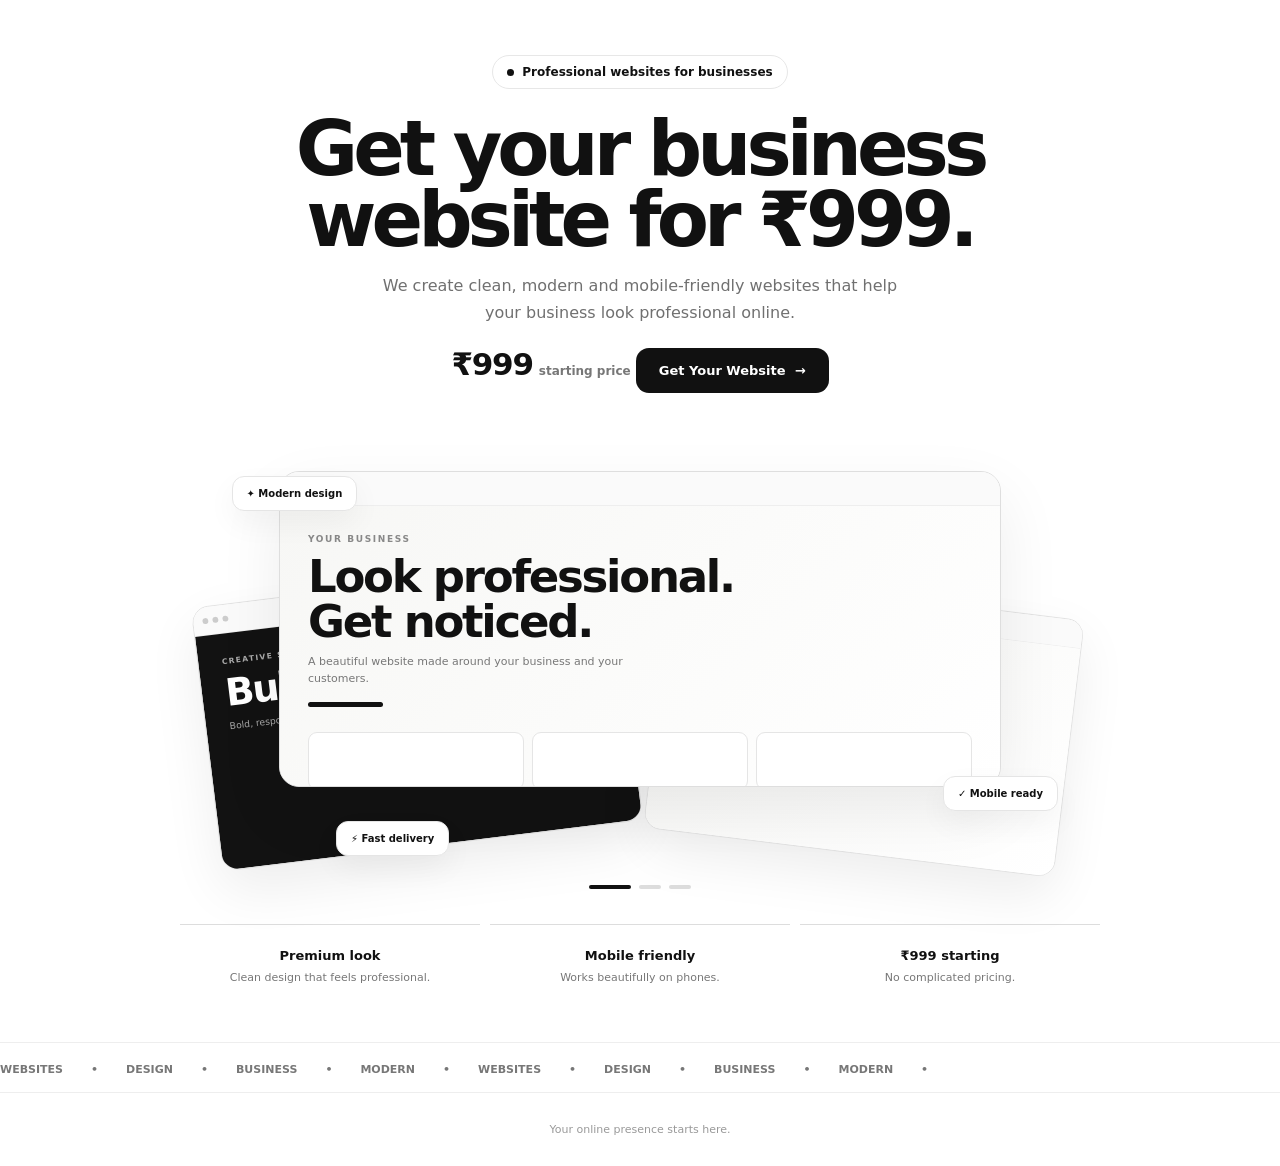
==== index.html @ 75cd44dd "Create index.html" ====
<!DOCTYPE html>
<html lang="en">
<head>
<meta charset="UTF-8">
<meta name="viewport" content="width=device-width, initial-scale=1.0">
<meta name="description" content="Professional business websites starting at ₹999.">
<title>Websites for Your Business | ₹999</title>

<style>
*{box-sizing:border-box;margin:0;padding:0}

html{scroll-behavior:smooth}

body{
  font-family:Inter,ui-sans-serif,system-ui,-apple-system,BlinkMacSystemFont,"Segoe UI",sans-serif;
  color:#111;
  background:#fff;
  overflow-x:hidden;
}

a{
  text-decoration:none;
  color:inherit;
}

/* HERO */

.hero{
  text-align:center;
  padding:55px 20px 20px;
}

.badge{
  display:inline-flex;
  align-items:center;
  gap:8px;
  border:1px solid #e7e7e7;
  border-radius:999px;
  padding:9px 14px;
  font-size:12px;
  font-weight:700;
  animation:drop .7s ease;
}

.badge i{
  width:7px;
  height:7px;
  background:#111;
  border-radius:50%;
  animation:blink 1.5s infinite;
}

.hero h1{
  font-size:clamp(42px,9vw,76px);
  line-height:.93;
  letter-spacing:-.065em;
  margin:25px auto 18px;
  max-width:850px;
  animation:up .8s .1s both;
}

.hero h1 span{
  display:inline-block;
  animation:float 3s ease-in-out infinite;
}

.hero p{
  font-size:16px;
  line-height:1.65;
  color:#707070;
  max-width:540px;
  margin:auto;
  animation:up .8s .2s both;
}

.price{
  display:inline-flex;
  align-items:baseline;
  gap:6px;
  margin-top:20px;
  font-weight:800;
  animation:up .8s .3s both;
}

.price strong{
  font-size:31px;
  letter-spacing:-.04em;
}

.price small{
  font-size:12px;
  color:#777;
}

.btn{
  display:inline-flex;
  margin:20px 0 8px;
  background:#111;
  color:#fff;
  border-radius:13px;
  padding:15px 23px;
  font-size:13px;
  font-weight:800;
  transition:.3s;
  animation:up .8s .4s both;
}

.btn:hover{
  transform:translateY(-4px);
  box-shadow:0 15px 30px #0002;
}

/* WEBSITE SHOWCASE */

.stage{
  max-width:950px;
  margin:30px auto 0;
  position:relative;
  height:430px;
}

.device{
  position:absolute;
  width:76%;
  left:12%;
  top:20px;
  border:1px solid #dedede;
  border-radius:20px;
  background:#fff;
  box-shadow:0 25px 65px #00000013;
  overflow:hidden;
  transition:.7s ease;
  z-index:3;
}

.device.back-left{
  width:53%;
  left:0;
  top:105px;
  transform:rotate(-7deg) scale(.84);
  z-index:1;
}

.device.back-right{
  width:53%;
  right:0;
  left:auto;
  top:115px;
  transform:rotate(7deg) scale(.82);
  z-index:1;
}

.top{
  height:34px;
  background:#fafafa;
  border-bottom:1px solid #eee;
  display:flex;
  align-items:center;
  padding-left:11px;
  gap:5px;
}

.c{
  width:7px;
  height:7px;
  border-radius:50%;
  background:#ccc;
}

.screen{
  height:280px;
  padding:28px;
  background:linear-gradient(135deg,#f7f7f5,#fff);
  text-align:left;
}

.screen.dark{
  background:#121212;
  color:#fff;
}

.tiny{
  font-size:9px;
  letter-spacing:.18em;
  text-transform:uppercase;
  color:#888;
  font-weight:800;
}

.screen.dark .tiny{
  color:#aaa;
}

.screen h2{
  font-size:clamp(28px,5vw,45px);
  line-height:1;
  letter-spacing:-.05em;
  margin:10px 0;
  max-width:520px;
}

.screen p{
  font-size:11px;
  color:#777;
  max-width:320px;
  line-height:1.5;
}

.screen.dark p{
  color:#aaa;
}

.line{
  width:75px;
  height:5px;
  border-radius:4px;
  background:#111;
  margin-top:15px;
}

.screen.dark .line{
  background:#fff;
}

.blocks{
  display:flex;
  gap:8px;
  margin-top:25px;
}

.block{
  height:58px;
  flex:1;
  border:1px solid #e5e5e5;
  border-radius:9px;
  background:#fff;
}

.screen.dark .block{
  background:#222;
  border-color:#333;
}

/* FLOATING CARDS */

.floatcard{
  position:absolute;
  background:#fff;
  border:1px solid #e5e5e5;
  border-radius:12px;
  padding:11px 14px;
  font-size:10px;
  font-weight:800;
  box-shadow:0 12px 30px #0000000c;
  z-index:5;
}

.fc1{
  left:7%;
  top:25px;
  animation:orb 3.2s ease-in-out infinite;
}

.fc2{
  right:6%;
  bottom:70px;
  animation:orb 3.8s .8s ease-in-out infinite;
}

.fc3{
  left:18%;
  bottom:25px;
  animation:orb 3.5s 1.3s ease-in-out infinite;
}

/* SLIDER INDICATORS */

.strip{
  display:flex;
  justify-content:center;
  gap:8px;
  margin-top:4px;
}

.bar{
  height:4px;
  width:22px;
  border-radius:5px;
  background:#ddd;
  transition:.4s;
}

.bar.on{
  width:42px;
  background:#111;
}

/* BENEFITS */

.benefits{
  max-width:950px;
  margin:35px auto;
  display:grid;
  grid-template-columns:repeat(3,1fr);
  gap:10px;
  padding:0 15px;
}

.benefit{
  padding:20px 14px;
  border-top:1px solid #ddd;
  text-align:center;
  animation:up .7s both;
}

.benefit:nth-child(2){
  animation-delay:.1s;
}

.benefit:nth-child(3){
  animation-delay:.2s;
}

.benefit b{
  font-size:13px;
}

.benefit p{
  font-size:11px;
  color:#777;
  margin-top:6px;
  line-height:1.5;
}

/* MOVING TEXT */

.marquee{
  margin:30px 0 0;
  border-top:1px solid #eee;
  border-bottom:1px solid #eee;
  overflow:hidden;
  white-space:nowrap;
  padding:15px 0;
}

.track{
  display:inline-flex;
  gap:28px;
  animation:scroll 15s linear infinite;
}

.track span{
  font-size:11px;
  font-weight:800;
  color:#777;
}

.bottom{
  text-align:center;
  padding:30px 10px;
  color:#999;
  font-size:11px;
}

/* ANIMATIONS */

@keyframes up{
  from{
    opacity:0;
    transform:translateY(22px);
  }
  to{
    opacity:1;
    transform:none;
  }
}

@keyframes drop{
  from{
    opacity:0;
    transform:translateY(-12px);
  }
  to{
    opacity:1;
    transform:none;
  }
}

@keyframes blink{
  50%{
    opacity:.25;
  }
}

@keyframes orb{
  0%,100%{
    transform:translateY(0);
  }
  50%{
    transform:translateY(-10px);
  }
}

@keyframes float{
  0%,100%{
    transform:translateY(0);
  }
  50%{
    transform:translateY(-5px);
  }
}

@keyframes scroll{
  to{
    transform:translateX(-50%);
  }
}

/* MOBILE */

@media(max-width:600px){

  .hero{
    padding-top:35px;
  }

  .stage{
    height:330px;
  }

  .device{
    width:88%;
    left:6%;
  }

  .device.back-left,
  .device.back-right{
    width:55%;
    opacity:.55;
  }

  .screen{
    height:220px;
    padding:22px;
  }

  .screen h2{
    font-size:27px;
  }

  .benefits{
    grid-template-columns:1fr;
  }

  .benefit{
    text-align:left;
  }

  .floatcard{
    font-size:9px;
  }
}

/* ACCESSIBILITY */

@media(prefers-reduced-motion:reduce){

  *{
    animation:none!important;
    transition:none!important;
  }
}
</style>
</head>

<body>

<!-- HERO -->

<header class="hero">

  <div class="badge">
    <i></i>
    Professional websites for businesses
  </div>

  <h1>
    Get your business website for <span>₹999.</span>
  </h1>

  <p>
    We create clean, modern and mobile-friendly websites
    that help your business look professional online.
  </p>

  <div class="price">
    <strong>₹999</strong>
    <small>starting price</small>
  </div>

  <a class="btn" href="#work">
    Get Your Website&nbsp; →
  </a>

</header>


<!-- WEBSITE SHOWCASE -->

<section id="work" class="stage" aria-label="Website design showcase">

  <div class="floatcard fc1">
    ✦ Modern design
  </div>

  <div class="floatcard fc2">
    ✓ Mobile ready
  </div>

  <div class="floatcard fc3">
    ⚡ Fast delivery
  </div>


  <!-- MAIN WEBSITE -->

  <div class="device main-device">

    <div class="top">
      <span class="c"></span>
      <span class="c"></span>
      <span class="c"></span>
    </div>

    <div class="screen">

      <div class="tiny">
        Your business
      </div>

      <h2>
        Look professional.<br>
        Get noticed.
      </h2>

      <p>
        A beautiful website made around your business
        and your customers.
      </p>

      <div class="line"></div>

      <div class="blocks">
        <div class="block"></div>
        <div class="block"></div>
        <div class="block"></div>
      </div>

    </div>

  </div>


  <!-- SECOND WEBSITE -->

  <div class="device back-left">

    <div class="top">
      <span class="c"></span>
      <span class="c"></span>
      <span class="c"></span>
    </div>

    <div class="screen dark">

      <div class="tiny">
        Creative studio
      </div>

      <h2>
        Built to stand out.
      </h2>

      <p>
        Bold, responsive and designed for modern brands.
      </p>

    </div>

  </div>


  <!-- THIRD WEBSITE -->

  <div class="device back-right">

    <div class="top">
      <span class="c"></span>
      <span class="c"></span>
      <span class="c"></span>
    </div>

    <div class="screen">

      <div class="tiny">
        Local business
      </div>

      <h2>
        Simple. Clean.<br>
        Effective.
      </h2>

      <p>
        Turn visitors into customers with a strong
        online presence.
      </p>

    </div>

  </div>

</section>


<!-- SLIDER INDICATORS -->

<div class="strip">
  <span class="bar on"></span>
  <span class="bar"></span>
  <span class="bar"></span>
</div>


<!-- BENEFITS -->

<section class="benefits">

  <div class="benefit">
    <b>Premium look</b>
    <p>
      Clean design that feels professional.
    </p>
  </div>

  <div class="benefit">
    <b>Mobile friendly</b>
    <p>
      Works beautifully on phones.
    </p>
  </div>

  <div class="benefit">
    <b>₹999 starting</b>
    <p>
      No complicated pricing.
    </p>
  </div>

</section>


<!-- MOVING TEXT -->

<div class="marquee">

  <div class="track">

    <span>WEBSITES</span>
    <span>•</span>

    <span>DESIGN</span>
    <span>•</span>

    <span>BUSINESS</span>
    <span>•</span>

    <span>MODERN</span>
    <span>•</span>

    <span>WEBSITES</span>
    <span>•</span>

    <span>DESIGN</span>
    <span>•</span>

    <span>BUSINESS</span>
    <span>•</span>

    <span>MODERN</span>
    <span>•</span>

  </div>

</div>


<div class="bottom">
  Your online presence starts here.
</div>


<script>

const devices = document.querySelectorAll(".device");
const bars = document.querySelectorAll(".bar");

let current = 0;

setInterval(() => {

  current = (current + 1) % 3;

  devices.forEach((device,index) => {

    device.style.zIndex =
      index === current ? "4" : "1";

  });

  bars.forEach((bar,index) => {

    bar.classList.toggle(
      "on",
      index === current
    );

  });

},3000);

</script>

</body>
</html>
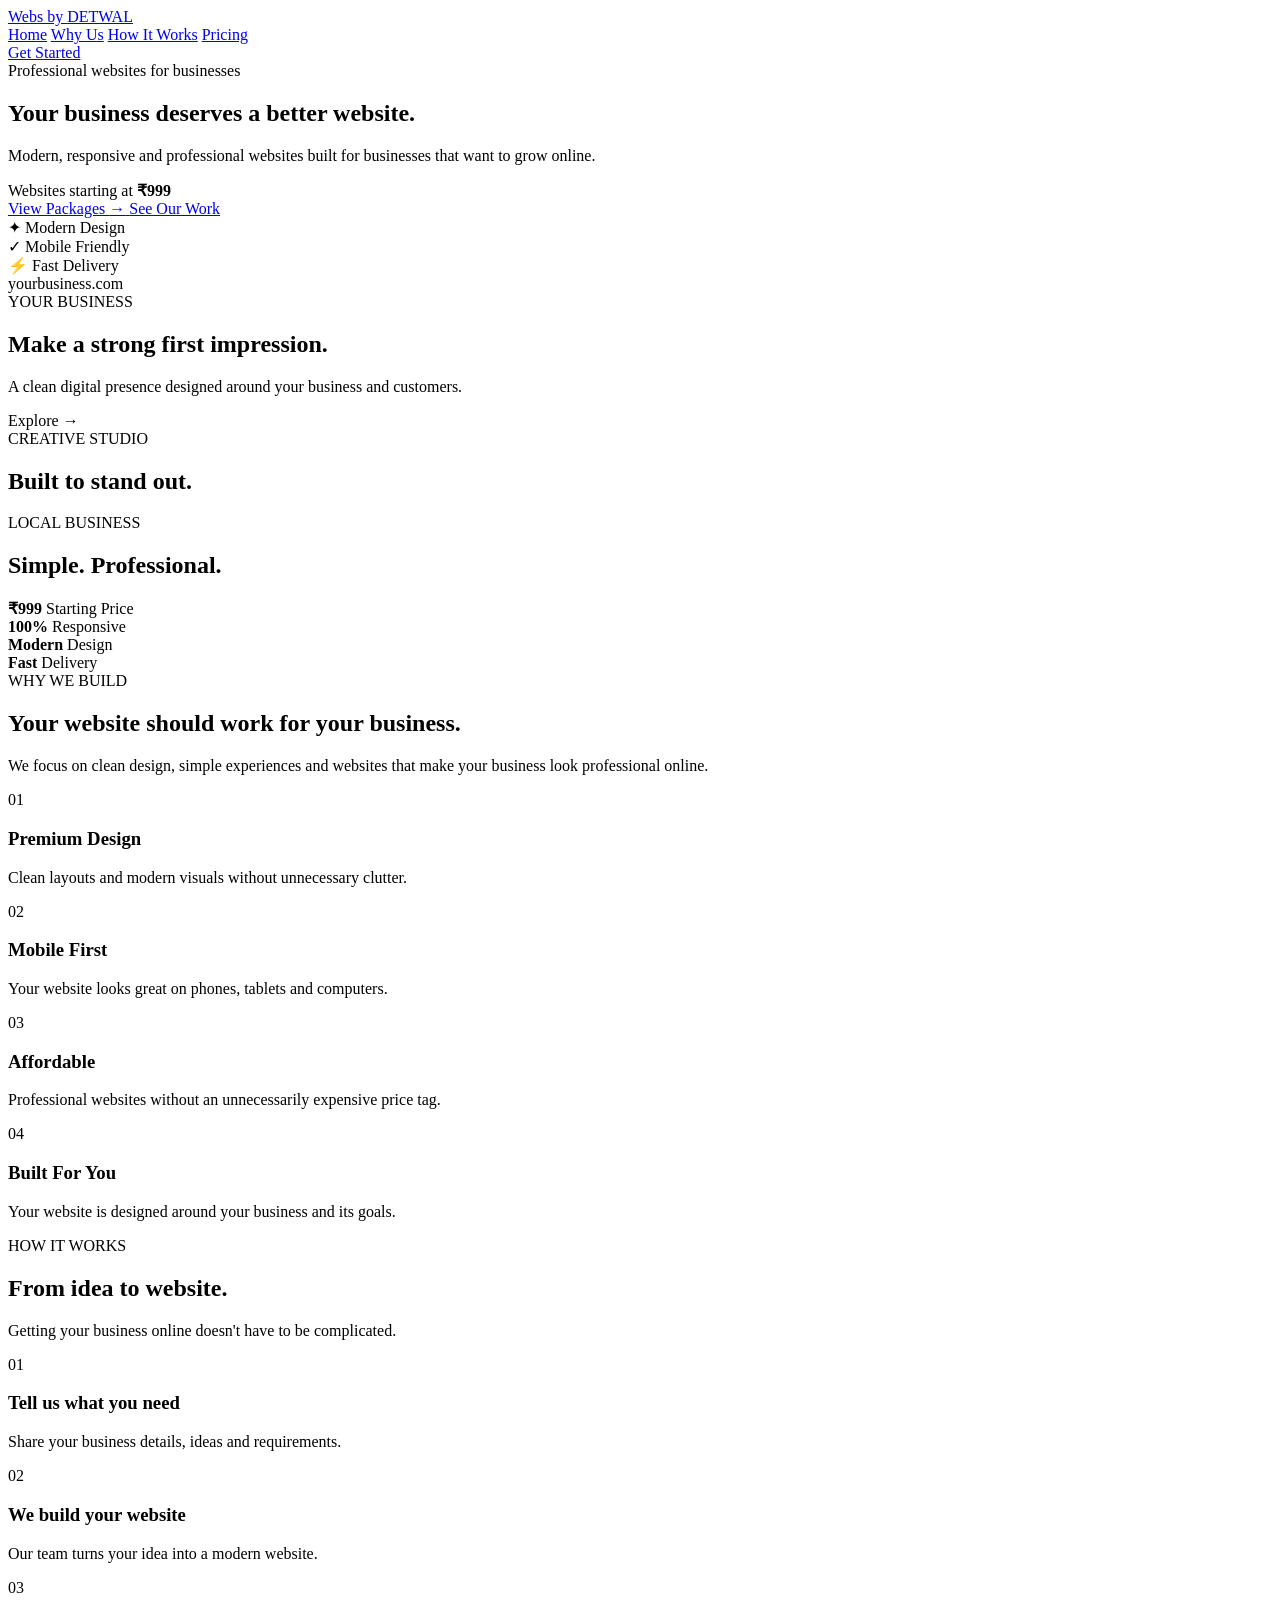
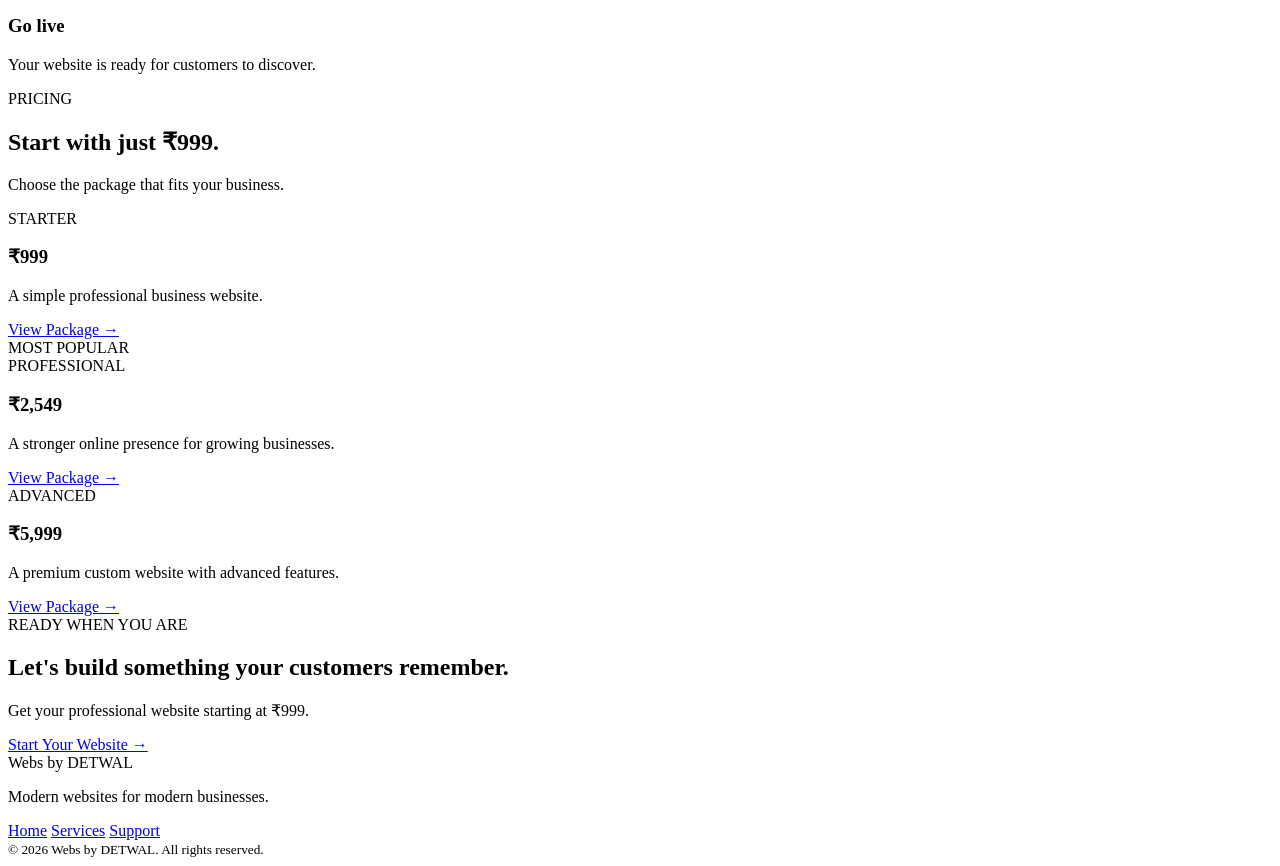
==== commit 1a477088: "Update index.html" ====
--- a/index.html
+++ b/index.html
@@ -1,735 +1,589 @@
 <!DOCTYPE html>
 <html lang="en">
 <head>
-<meta charset="UTF-8">
-<meta name="viewport" content="width=device-width, initial-scale=1.0">
-<meta name="description" content="Professional business websites starting at ₹999.">
-<title>Websites for Your Business | ₹999</title>
-
-<style>
-*{box-sizing:border-box;margin:0;padding:0}
-
-html{scroll-behavior:smooth}
-
-body{
-  font-family:Inter,ui-sans-serif,system-ui,-apple-system,BlinkMacSystemFont,"Segoe UI",sans-serif;
-  color:#111;
-  background:#fff;
-  overflow-x:hidden;
-}
-
-a{
-  text-decoration:none;
-  color:inherit;
-}
-
-/* HERO */
-
-.hero{
-  text-align:center;
-  padding:55px 20px 20px;
-}
-
-.badge{
-  display:inline-flex;
-  align-items:center;
-  gap:8px;
-  border:1px solid #e7e7e7;
-  border-radius:999px;
-  padding:9px 14px;
-  font-size:12px;
-  font-weight:700;
-  animation:drop .7s ease;
-}
-
-.badge i{
-  width:7px;
-  height:7px;
-  background:#111;
-  border-radius:50%;
-  animation:blink 1.5s infinite;
-}
-
-.hero h1{
-  font-size:clamp(42px,9vw,76px);
-  line-height:.93;
-  letter-spacing:-.065em;
-  margin:25px auto 18px;
-  max-width:850px;
-  animation:up .8s .1s both;
-}
-
-.hero h1 span{
-  display:inline-block;
-  animation:float 3s ease-in-out infinite;
-}
-
-.hero p{
-  font-size:16px;
-  line-height:1.65;
-  color:#707070;
-  max-width:540px;
-  margin:auto;
-  animation:up .8s .2s both;
-}
-
-.price{
-  display:inline-flex;
-  align-items:baseline;
-  gap:6px;
-  margin-top:20px;
-  font-weight:800;
-  animation:up .8s .3s both;
-}
-
-.price strong{
-  font-size:31px;
-  letter-spacing:-.04em;
-}
-
-.price small{
-  font-size:12px;
-  color:#777;
-}
-
-.btn{
-  display:inline-flex;
-  margin:20px 0 8px;
-  background:#111;
-  color:#fff;
-  border-radius:13px;
-  padding:15px 23px;
-  font-size:13px;
-  font-weight:800;
-  transition:.3s;
-  animation:up .8s .4s both;
-}
-
-.btn:hover{
-  transform:translateY(-4px);
-  box-shadow:0 15px 30px #0002;
-}
-
-/* WEBSITE SHOWCASE */
-
-.stage{
-  max-width:950px;
-  margin:30px auto 0;
-  position:relative;
-  height:430px;
-}
-
-.device{
-  position:absolute;
-  width:76%;
-  left:12%;
-  top:20px;
-  border:1px solid #dedede;
-  border-radius:20px;
-  background:#fff;
-  box-shadow:0 25px 65px #00000013;
-  overflow:hidden;
-  transition:.7s ease;
-  z-index:3;
-}
-
-.device.back-left{
-  width:53%;
-  left:0;
-  top:105px;
-  transform:rotate(-7deg) scale(.84);
-  z-index:1;
-}
-
-.device.back-right{
-  width:53%;
-  right:0;
-  left:auto;
-  top:115px;
-  transform:rotate(7deg) scale(.82);
-  z-index:1;
-}
-
-.top{
-  height:34px;
-  background:#fafafa;
-  border-bottom:1px solid #eee;
-  display:flex;
-  align-items:center;
-  padding-left:11px;
-  gap:5px;
-}
-
-.c{
-  width:7px;
-  height:7px;
-  border-radius:50%;
-  background:#ccc;
-}
-
-.screen{
-  height:280px;
-  padding:28px;
-  background:linear-gradient(135deg,#f7f7f5,#fff);
-  text-align:left;
-}
-
-.screen.dark{
-  background:#121212;
-  color:#fff;
-}
-
-.tiny{
-  font-size:9px;
-  letter-spacing:.18em;
-  text-transform:uppercase;
-  color:#888;
-  font-weight:800;
-}
-
-.screen.dark .tiny{
-  color:#aaa;
-}
-
-.screen h2{
-  font-size:clamp(28px,5vw,45px);
-  line-height:1;
-  letter-spacing:-.05em;
-  margin:10px 0;
-  max-width:520px;
-}
-
-.screen p{
-  font-size:11px;
-  color:#777;
-  max-width:320px;
-  line-height:1.5;
-}
-
-.screen.dark p{
-  color:#aaa;
-}
-
-.line{
-  width:75px;
-  height:5px;
-  border-radius:4px;
-  background:#111;
-  margin-top:15px;
-}
-
-.screen.dark .line{
-  background:#fff;
-}
-
-.blocks{
-  display:flex;
-  gap:8px;
-  margin-top:25px;
-}
-
-.block{
-  height:58px;
-  flex:1;
-  border:1px solid #e5e5e5;
-  border-radius:9px;
-  background:#fff;
-}
-
-.screen.dark .block{
-  background:#222;
-  border-color:#333;
-}
-
-/* FLOATING CARDS */
-
-.floatcard{
-  position:absolute;
-  background:#fff;
-  border:1px solid #e5e5e5;
-  border-radius:12px;
-  padding:11px 14px;
-  font-size:10px;
-  font-weight:800;
-  box-shadow:0 12px 30px #0000000c;
-  z-index:5;
-}
-
-.fc1{
-  left:7%;
-  top:25px;
-  animation:orb 3.2s ease-in-out infinite;
-}
-
-.fc2{
-  right:6%;
-  bottom:70px;
-  animation:orb 3.8s .8s ease-in-out infinite;
-}
-
-.fc3{
-  left:18%;
-  bottom:25px;
-  animation:orb 3.5s 1.3s ease-in-out infinite;
-}
-
-/* SLIDER INDICATORS */
-
-.strip{
-  display:flex;
-  justify-content:center;
-  gap:8px;
-  margin-top:4px;
-}
-
-.bar{
-  height:4px;
-  width:22px;
-  border-radius:5px;
-  background:#ddd;
-  transition:.4s;
-}
-
-.bar.on{
-  width:42px;
-  background:#111;
-}
-
-/* BENEFITS */
-
-.benefits{
-  max-width:950px;
-  margin:35px auto;
-  display:grid;
-  grid-template-columns:repeat(3,1fr);
-  gap:10px;
-  padding:0 15px;
-}
-
-.benefit{
-  padding:20px 14px;
-  border-top:1px solid #ddd;
-  text-align:center;
-  animation:up .7s both;
-}
-
-.benefit:nth-child(2){
-  animation-delay:.1s;
-}
-
-.benefit:nth-child(3){
-  animation-delay:.2s;
-}
-
-.benefit b{
-  font-size:13px;
-}
-
-.benefit p{
-  font-size:11px;
-  color:#777;
-  margin-top:6px;
-  line-height:1.5;
-}
-
-/* MOVING TEXT */
-
-.marquee{
-  margin:30px 0 0;
-  border-top:1px solid #eee;
-  border-bottom:1px solid #eee;
-  overflow:hidden;
-  white-space:nowrap;
-  padding:15px 0;
-}
-
-.track{
-  display:inline-flex;
-  gap:28px;
-  animation:scroll 15s linear infinite;
-}
-
-.track span{
-  font-size:11px;
-  font-weight:800;
-  color:#777;
-}
-
-.bottom{
-  text-align:center;
-  padding:30px 10px;
-  color:#999;
-  font-size:11px;
-}
-
-/* ANIMATIONS */
-
-@keyframes up{
-  from{
-    opacity:0;
-    transform:translateY(22px);
-  }
-  to{
-    opacity:1;
-    transform:none;
-  }
-}
-
-@keyframes drop{
-  from{
-    opacity:0;
-    transform:translateY(-12px);
-  }
-  to{
-    opacity:1;
-    transform:none;
-  }
-}
-
-@keyframes blink{
-  50%{
-    opacity:.25;
-  }
-}
-
-@keyframes orb{
-  0%,100%{
-    transform:translateY(0);
-  }
-  50%{
-    transform:translateY(-10px);
-  }
-}
-
-@keyframes float{
-  0%,100%{
-    transform:translateY(0);
-  }
-  50%{
-    transform:translateY(-5px);
-  }
-}
-
-@keyframes scroll{
-  to{
-    transform:translateX(-50%);
-  }
-}
-
-/* MOBILE */
-
-@media(max-width:600px){
-
-  .hero{
-    padding-top:35px;
-  }
-
-  .stage{
-    height:330px;
-  }
-
-  .device{
-    width:88%;
-    left:6%;
-  }
-
-  .device.back-left,
-  .device.back-right{
-    width:55%;
-    opacity:.55;
-  }
-
-  .screen{
-    height:220px;
-    padding:22px;
-  }
-
-  .screen h2{
-    font-size:27px;
-  }
-
-  .benefits{
-    grid-template-columns:1fr;
-  }
-
-  .benefit{
-    text-align:left;
-  }
-
-  .floatcard{
-    font-size:9px;
-  }
-}
-
-/* ACCESSIBILITY */
-
-@media(prefers-reduced-motion:reduce){
-
-  *{
-    animation:none!important;
-    transition:none!important;
-  }
-}
-</style>
+    <meta charset="UTF-8">
+    <meta name="viewport" content="width=device-width, initial-scale=1.0">
+
+    <meta
+        name="description"
+        content="Webs by DETWAL creates modern, responsive business websites starting at ₹999."
+    >
+
+    <title>Webs by DETWAL — Websites Starting at ₹999</title>
+
+    <link rel="stylesheet" href="style.css">
 </head>
 
 <body>
 
-<!-- HERO -->
-
-<header class="hero">
-
-  <div class="badge">
-    <i></i>
-    Professional websites for businesses
-  </div>
-
-  <h1>
-    Get your business website for <span>₹999.</span>
-  </h1>
-
-  <p>
-    We create clean, modern and mobile-friendly websites
-    that help your business look professional online.
-  </p>
-
-  <div class="price">
-    <strong>₹999</strong>
-    <small>starting price</small>
-  </div>
-
-  <a class="btn" href="#work">
-    Get Your Website&nbsp; →
-  </a>
+<!-- ================= NAVBAR ================= -->
+
+<header class="navbar">
+
+    <a href="index.html" class="logo">
+        Webs by <span>DETWAL</span>
+    </a>
+
+    <nav class="nav-links">
+        <a href="#home">Home</a>
+        <a href="#why-us">Why Us</a>
+        <a href="#process">How It Works</a>
+        <a href="#pricing">Pricing</a>
+    </nav>
+
+    <a href="#start" class="nav-button">
+        Get Started
+    </a>
 
 </header>
 
 
-<!-- WEBSITE SHOWCASE -->
-
-<section id="work" class="stage" aria-label="Website design showcase">
-
-  <div class="floatcard fc1">
-    ✦ Modern design
-  </div>
-
-  <div class="floatcard fc2">
-    ✓ Mobile ready
-  </div>
-
-  <div class="floatcard fc3">
-    ⚡ Fast delivery
-  </div>
-
-
-  <!-- MAIN WEBSITE -->
-
-  <div class="device main-device">
-
-    <div class="top">
-      <span class="c"></span>
-      <span class="c"></span>
-      <span class="c"></span>
-    </div>
-
-    <div class="screen">
-
-      <div class="tiny">
-        Your business
-      </div>
-
-      <h2>
-        Look professional.<br>
-        Get noticed.
-      </h2>
-
-      <p>
-        A beautiful website made around your business
-        and your customers.
-      </p>
-
-      <div class="line"></div>
-
-      <div class="blocks">
-        <div class="block"></div>
-        <div class="block"></div>
-        <div class="block"></div>
-      </div>
-
-    </div>
-
-  </div>
-
-
-  <!-- SECOND WEBSITE -->
-
-  <div class="device back-left">
-
-    <div class="top">
-      <span class="c"></span>
-      <span class="c"></span>
-      <span class="c"></span>
-    </div>
-
-    <div class="screen dark">
-
-      <div class="tiny">
-        Creative studio
-      </div>
-
-      <h2>
-        Built to stand out.
-      </h2>
-
-      <p>
-        Bold, responsive and designed for modern brands.
-      </p>
-
-    </div>
-
-  </div>
-
-
-  <!-- THIRD WEBSITE -->
-
-  <div class="device back-right">
-
-    <div class="top">
-      <span class="c"></span>
-      <span class="c"></span>
-      <span class="c"></span>
-    </div>
-
-    <div class="screen">
-
-      <div class="tiny">
-        Local business
-      </div>
-
-      <h2>
-        Simple. Clean.<br>
-        Effective.
-      </h2>
-
-      <p>
-        Turn visitors into customers with a strong
-        online presence.
-      </p>
-
-    </div>
-
-  </div>
+<!-- ================= HERO ================= -->
+
+<main>
+
+<section id="home" class="hero">
+
+    <div class="hero-badge">
+        <span class="status-dot"></span>
+        Professional websites for businesses
+    </div>
+
+    <h1>
+        Your business deserves
+        <span>a better website.</span>
+    </h1>
+
+    <p class="hero-text">
+        Modern, responsive and professional websites
+        built for businesses that want to grow online.
+    </p>
+
+    <div class="hero-price">
+
+        <span class="price-label">
+            Websites starting at
+        </span>
+
+        <strong>₹999</strong>
+
+    </div>
+
+    <div class="hero-buttons">
+
+        <a href="#pricing" class="primary-button">
+            View Packages
+            <span>→</span>
+        </a>
+
+        <a href="#showcase" class="secondary-button">
+            See Our Work
+        </a>
+
+    </div>
+
+
+    <!-- WEBSITE SHOWCASE -->
+
+    <div id="showcase" class="website-showcase">
+
+        <div class="floating-card floating-one">
+            ✦ Modern Design
+        </div>
+
+        <div class="floating-card floating-two">
+            ✓ Mobile Friendly
+        </div>
+
+        <div class="floating-card floating-three">
+            ⚡ Fast Delivery
+        </div>
+
+
+        <!-- MAIN WEBSITE -->
+
+        <div class="website-preview preview-main">
+
+            <div class="browser-bar">
+
+                <div class="browser-dots">
+                    <i></i>
+                    <i></i>
+                    <i></i>
+                </div>
+
+                <div class="browser-address">
+                    yourbusiness.com
+                </div>
+
+            </div>
+
+
+            <div class="preview-content">
+
+                <span class="preview-label">
+                    YOUR BUSINESS
+                </span>
+
+                <h2>
+                    Make a strong
+                    first impression.
+                </h2>
+
+                <p>
+                    A clean digital presence designed
+                    around your business and customers.
+                </p>
+
+                <div class="preview-button">
+                    Explore →
+                </div>
+
+                <div class="preview-cards">
+
+                    <div></div>
+                    <div></div>
+                    <div></div>
+
+                </div>
+
+            </div>
+
+        </div>
+
+
+        <!-- LEFT WEBSITE -->
+
+        <div class="website-preview preview-left">
+
+            <div class="browser-bar">
+
+                <div class="browser-dots">
+                    <i></i>
+                    <i></i>
+                    <i></i>
+                </div>
+
+            </div>
+
+            <div class="preview-dark">
+
+                <span>
+                    CREATIVE STUDIO
+                </span>
+
+                <h2>
+                    Built to stand out.
+                </h2>
+
+            </div>
+
+        </div>
+
+
+        <!-- RIGHT WEBSITE -->
+
+        <div class="website-preview preview-right">
+
+            <div class="browser-bar">
+
+                <div class="browser-dots">
+                    <i></i>
+                    <i></i>
+                    <i></i>
+                </div>
+
+            </div>
+
+            <div class="preview-light">
+
+                <span>
+                    LOCAL BUSINESS
+                </span>
+
+                <h2>
+                    Simple.
+                    Professional.
+                </h2>
+
+            </div>
+
+        </div>
+
+    </div>
+
+
+    <!-- SLIDER INDICATOR -->
+
+    <div class="slider-indicator">
+
+        <span class="indicator active"></span>
+        <span class="indicator"></span>
+        <span class="indicator"></span>
+
+    </div>
 
 </section>
 
 
-<!-- SLIDER INDICATORS -->
-
-<div class="strip">
-  <span class="bar on"></span>
-  <span class="bar"></span>
-  <span class="bar"></span>
-</div>
-
-
-<!-- BENEFITS -->
-
-<section class="benefits">
-
-  <div class="benefit">
-    <b>Premium look</b>
+<!-- ================= TRUST STRIP ================= -->
+
+<section class="trust-strip">
+
+    <div>
+        <strong>₹999</strong>
+        <span>Starting Price</span>
+    </div>
+
+    <div>
+        <strong>100%</strong>
+        <span>Responsive</span>
+    </div>
+
+    <div>
+        <strong>Modern</strong>
+        <span>Design</span>
+    </div>
+
+    <div>
+        <strong>Fast</strong>
+        <span>Delivery</span>
+    </div>
+
+</section>
+
+
+<!-- ================= WHY US ================= -->
+
+<section id="why-us" class="section">
+
+    <div class="section-heading">
+
+        <span>WHY WE BUILD</span>
+
+        <h2>
+            Your website should
+            work for your business.
+        </h2>
+
+        <p>
+            We focus on clean design, simple experiences
+            and websites that make your business look
+            professional online.
+        </p>
+
+    </div>
+
+
+    <div class="feature-grid">
+
+        <article class="feature-card">
+
+            <div class="feature-number">
+                01
+            </div>
+
+            <h3>
+                Premium Design
+            </h3>
+
+            <p>
+                Clean layouts and modern visuals
+                without unnecessary clutter.
+            </p>
+
+        </article>
+
+
+        <article class="feature-card">
+
+            <div class="feature-number">
+                02
+            </div>
+
+            <h3>
+                Mobile First
+            </h3>
+
+            <p>
+                Your website looks great on phones,
+                tablets and computers.
+            </p>
+
+        </article>
+
+
+        <article class="feature-card">
+
+            <div class="feature-number">
+                03
+            </div>
+
+            <h3>
+                Affordable
+            </h3>
+
+            <p>
+                Professional websites without
+                an unnecessarily expensive price tag.
+            </p>
+
+        </article>
+
+
+        <article class="feature-card">
+
+            <div class="feature-number">
+                04
+            </div>
+
+            <h3>
+                Built For You
+            </h3>
+
+            <p>
+                Your website is designed around
+                your business and its goals.
+            </p>
+
+        </article>
+
+    </div>
+
+</section>
+
+
+<!-- ================= HOW IT WORKS ================= -->
+
+<section id="process" class="section process-section">
+
+    <div class="section-heading">
+
+        <span>HOW IT WORKS</span>
+
+        <h2>
+            From idea to website.
+        </h2>
+
+        <p>
+            Getting your business online doesn't
+            have to be complicated.
+        </p>
+
+    </div>
+
+
+    <div class="process-grid">
+
+        <article class="process-card">
+
+            <div class="process-number">
+                01
+            </div>
+
+            <h3>
+                Tell us what you need
+            </h3>
+
+            <p>
+                Share your business details,
+                ideas and requirements.
+            </p>
+
+        </article>
+
+
+        <article class="process-card">
+
+            <div class="process-number">
+                02
+            </div>
+
+            <h3>
+                We build your website
+            </h3>
+
+            <p>
+                Our team turns your idea into
+                a modern website.
+            </p>
+
+        </article>
+
+
+        <article class="process-card">
+
+            <div class="process-number">
+                03
+            </div>
+
+            <h3>
+                Go live
+            </h3>
+
+            <p>
+                Your website is ready for
+                customers to discover.
+            </p>
+
+        </article>
+
+    </div>
+
+</section>
+
+
+<!-- ================= PRICING ================= -->
+
+<section id="pricing" class="pricing-section">
+
+    <div class="section-heading">
+
+        <span>PRICING</span>
+
+        <h2>
+            Start with just ₹999.
+        </h2>
+
+        <p>
+            Choose the package that fits
+            your business.
+        </p>
+
+    </div>
+
+
+    <div class="pricing-preview">
+
+        <article class="price-card">
+
+            <span>
+                STARTER
+            </span>
+
+            <h3>
+                ₹999
+            </h3>
+
+            <p>
+                A simple professional
+                business website.
+            </p>
+
+            <a href="services.html">
+                View Package →
+            </a>
+
+        </article>
+
+
+        <article class="price-card featured">
+
+            <div class="popular">
+                MOST POPULAR
+            </div>
+
+            <span>
+                PROFESSIONAL
+            </span>
+
+            <h3>
+                ₹2,549
+            </h3>
+
+            <p>
+                A stronger online presence
+                for growing businesses.
+            </p>
+
+            <a href="services.html">
+                View Package →
+            </a>
+
+        </article>
+
+
+        <article class="price-card">
+
+            <span>
+                ADVANCED
+            </span>
+
+            <h3>
+                ₹5,999
+            </h3>
+
+            <p>
+                A premium custom website
+                with advanced features.
+            </p>
+
+            <a href="services.html">
+                View Package →
+            </a>
+
+        </article>
+
+    </div>
+
+</section>
+
+
+<!-- ================= FINAL CTA ================= -->
+
+<section id="start" class="final-cta">
+
+    <span>
+        READY WHEN YOU ARE
+    </span>
+
+    <h2>
+        Let's build something
+        your customers remember.
+    </h2>
+
     <p>
-      Clean design that feels professional.
+        Get your professional website
+        starting at ₹999.
     </p>
-  </div>
-
-  <div class="benefit">
-    <b>Mobile friendly</b>
+
+    <a href="support.html" class="primary-button">
+        Start Your Website →
+    </a>
+
+</section>
+
+</main>
+
+
+<!-- ================= FOOTER ================= -->
+
+<footer>
+
+    <div class="footer-logo">
+        Webs by DETWAL
+    </div>
+
     <p>
-      Works beautifully on phones.
+        Modern websites for modern businesses.
     </p>
-  </div>
-
-  <div class="benefit">
-    <b>₹999 starting</b>
-    <p>
-      No complicated pricing.
-    </p>
-  </div>
-
-</section>
-
-
-<!-- MOVING TEXT -->
-
-<div class="marquee">
-
-  <div class="track">
-
-    <span>WEBSITES</span>
-    <span>•</span>
-
-    <span>DESIGN</span>
-    <span>•</span>
-
-    <span>BUSINESS</span>
-    <span>•</span>
-
-    <span>MODERN</span>
-    <span>•</span>
-
-    <span>WEBSITES</span>
-    <span>•</span>
-
-    <span>DESIGN</span>
-    <span>•</span>
-
-    <span>BUSINESS</span>
-    <span>•</span>
-
-    <span>MODERN</span>
-    <span>•</span>
-
-  </div>
-
-</div>
-
-
-<div class="bottom">
-  Your online presence starts here.
-</div>
-
-
-<script>
-
-const devices = document.querySelectorAll(".device");
-const bars = document.querySelectorAll(".bar");
-
-let current = 0;
-
-setInterval(() => {
-
-  current = (current + 1) % 3;
-
-  devices.forEach((device,index) => {
-
-    device.style.zIndex =
-      index === current ? "4" : "1";
-
-  });
-
-  bars.forEach((bar,index) => {
-
-    bar.classList.toggle(
-      "on",
-      index === current
-    );
-
-  });
-
-},3000);
-
-</script>
+
+    <div class="footer-links">
+
+        <a href="#home">Home</a>
+        <a href="services.html">Services</a>
+        <a href="support.html">Support</a>
+
+    </div>
+
+    <small>
+        © 2026 Webs by DETWAL. All rights reserved.
+    </small>
+
+</footer>
+
+
+<script src="script.js"></script>
 
 </body>
 </html>
